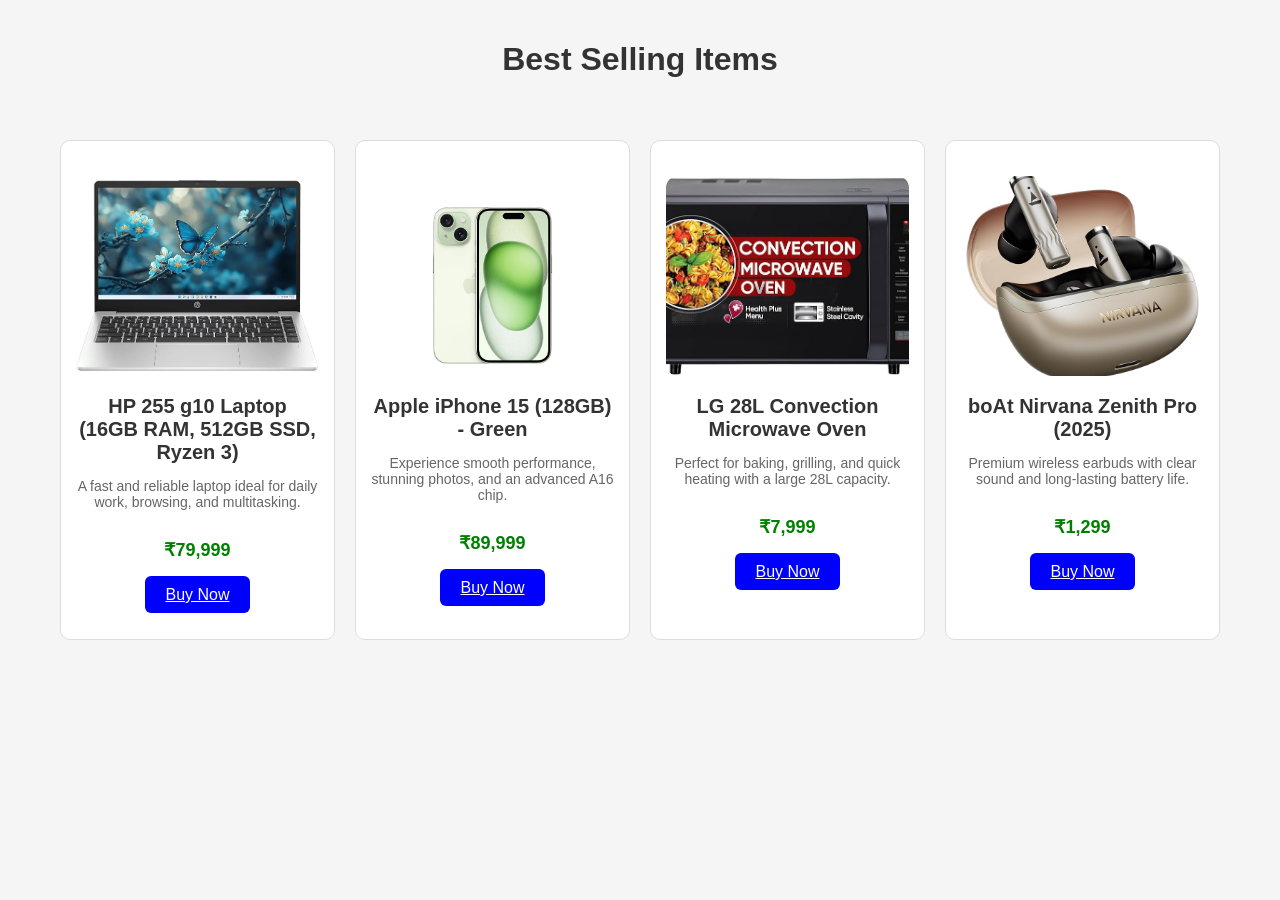
==== EXP-9-RESPONSIVE-GRID/index.html @ a28a719b "changes in class-button" ====
<!DOCTYPE html>
<html lang="en">
<head>
    <meta charset="UTF-8">
    <meta name="viewport" content="width=device-width, initial-scale=1.0">
    <title>Experiment 9- Responsive Product Grid</title>
    <link rel="stylesheet" href="style.css">
</head>
<body>
    <h1 class="heading">Best Selling Items</h1>
    <div class="product-grid">
        <div class="product-card">
            <img src="laptop.jpeg" alt="HP Laptop">
            <h3>HP 255 g10 Laptop (16GB RAM, 512GB SSD, Ryzen 3)</h3>
            <p>A fast and reliable laptop ideal for daily work, browsing, and multitasking.</p>
            <div class="price">&#8377;79,999</div>
            <a href="#" class="button">Buy Now</a>
        </div>
        <div class="product-card">
            <img src="iphone.jpeg" alt="iPhone 15">
            <h3>Apple iPhone 15 (128GB) - Green</h3>
            <p>Experience smooth performance, stunning photos, and an advanced A16 chip.</p>
            <div class="price">&#8377;89,999</div>
            <a href="#" class="button">Buy Now</a>
        </div>
        <div class="product-card">
            <img src="oven.jpeg" alt="Microwave Oven">
            <h3>LG 28L Convection Microwave Oven</h3>
            <p>Perfect for baking, grilling, and quick heating with a large 28L capacity.</p>
            <div class="price">&#8377;7,999</div>
            <a href="#" class="button">Buy Now</a>
        </div>
        <div class="product-card">
            <img src="earbuds.jpeg" alt="boAt Earbuds">
            <h3>boAt Nirvana Zenith Pro (2025)</h3>
            <p>Premium wireless earbuds with clear sound and long-lasting battery life.</p>
            <div class="price">&#8377;1,299</div>
            <a href="#" class="button">Buy Now</a>
        </div>
    </div>
</body>
</html>
---- EXP-9-RESPONSIVE-GRID/style.css ----
*{
    box-sizing: border-box;
}
body{
    font-family: Arial, Helvetica, sans-serif;
    margin: 0;
    padding: 0;
    background: #f5f5f5;
}
h1{
    text-align: center;
    padding: 20px;
    color: #333;
}
.product-grid{
    display: grid;
    grid-template-columns: repeat(auto-fit, minmax(250px, 1fr));
    gap: 20px;
    padding: 20px;
    max-width: 1200px;
    margin: auto;
}
.product-card{
    background: #fff;
    border: 1px solid #ddd;
    border-radius: 10px;
    padding: 35px 15px 35px;
    text-align: center;
}
.product-card:hover{
    transform: scale(1.05);
    box-shadow: 0 4px 12px rgba(0,0,0,0.1);
}
.product-card img{
    width: 100%;
    height: 200px;
    object-fit: cover;
    border-radius: 12px;
}
.product-card h3{
    margin: 15px 0 10px;
    font-size: 20px;
    color: #333;
}
.product-card p{
    font-size: 14px;
    color: #666;
}
.price{
    font-size: 18px;
    color: green;
    font-weight: bold;
    margin: 10px 0;
    padding: 15px;
}
.button {
    background-color: blue;
    color: white;
    padding: 10px 20px;
    border-radius: 6px;
    margin-bottom: 15px;
}
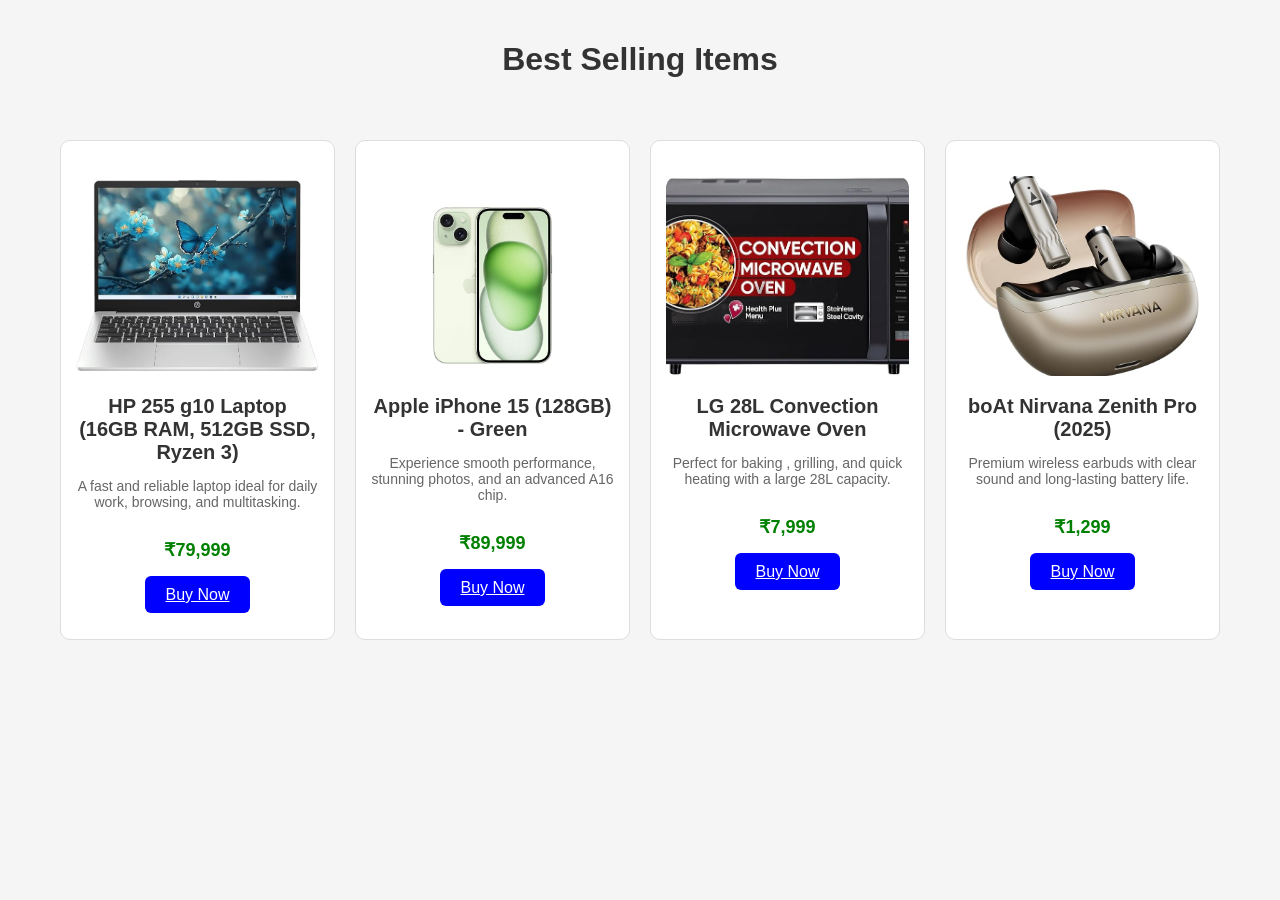
==== commit a3a9f40a: "laptop_card_added" ====
--- a/EXP-9-RESPONSIVE-GRID/index.html
+++ b/EXP-9-RESPONSIVE-GRID/index.html
@@ -17,7 +17,7 @@
             <a href="#" class="button">Buy Now</a>
         </div>
         <div class="product-card">
-            <img src="iphone.jpeg" alt="iPhone 15">
+            <img src="iphone.jpeg" alt=" iPhone 15">
             <h3>Apple iPhone 15 (128GB) - Green</h3>
             <p>Experience smooth performance, stunning photos, and an advanced A16 chip.</p>
             <div class="price">&#8377;89,999</div>
@@ -26,7 +26,7 @@
         <div class="product-card">
             <img src="oven.jpeg" alt="Microwave Oven">
             <h3>LG 28L Convection Microwave Oven</h3>
-            <p>Perfect for baking, grilling, and quick heating with a large 28L capacity.</p>
+            <p>Perfect for baking , grilling, and quick heating with a large 28L capacity.</p>
             <div class="price">&#8377;7,999</div>
             <a href="#" class="button">Buy Now</a>
         </div>
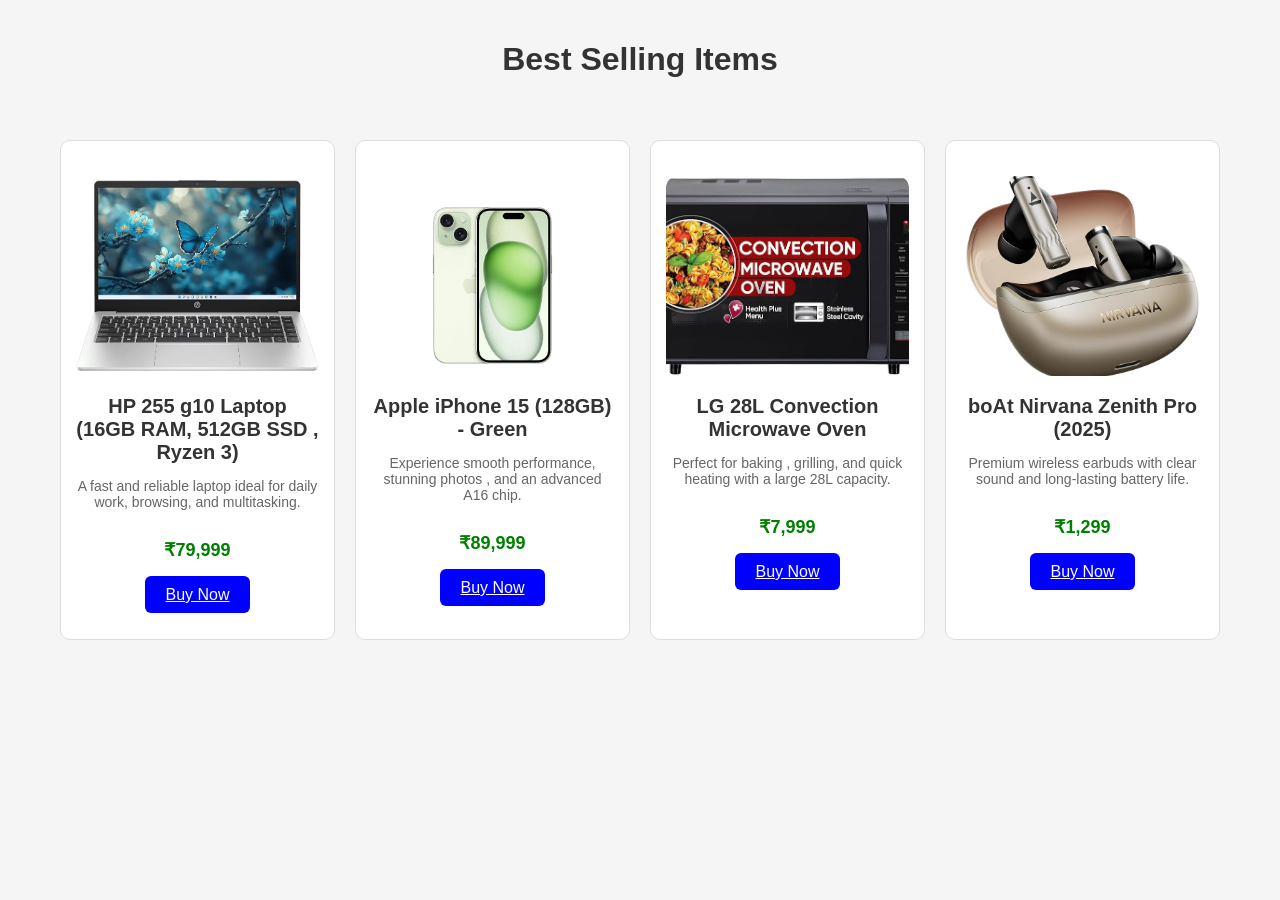
==== commit a9520a6e: "oven_card_added" ====
--- a/EXP-9-RESPONSIVE-GRID/index.html
+++ b/EXP-9-RESPONSIVE-GRID/index.html
@@ -11,7 +11,7 @@
     <div class="product-grid">
         <div class="product-card">
             <img src="laptop.jpeg" alt="HP Laptop">
-            <h3>HP 255 g10 Laptop (16GB RAM, 512GB SSD, Ryzen 3)</h3>
+            <h3>HP 255 g10 Laptop (16GB RAM, 512GB SSD , Ryzen 3)</h3>
             <p>A fast and reliable laptop ideal for daily work, browsing, and multitasking.</p>
             <div class="price">&#8377;79,999</div>
             <a href="#" class="button">Buy Now</a>
@@ -19,7 +19,7 @@
         <div class="product-card">
             <img src="iphone.jpeg" alt=" iPhone 15">
             <h3>Apple iPhone 15 (128GB) - Green</h3>
-            <p>Experience smooth performance, stunning photos, and an advanced A16 chip.</p>
+            <p>Experience smooth performance, stunning photos , and an advanced A16 chip.</p>
             <div class="price">&#8377;89,999</div>
             <a href="#" class="button">Buy Now</a>
         </div>
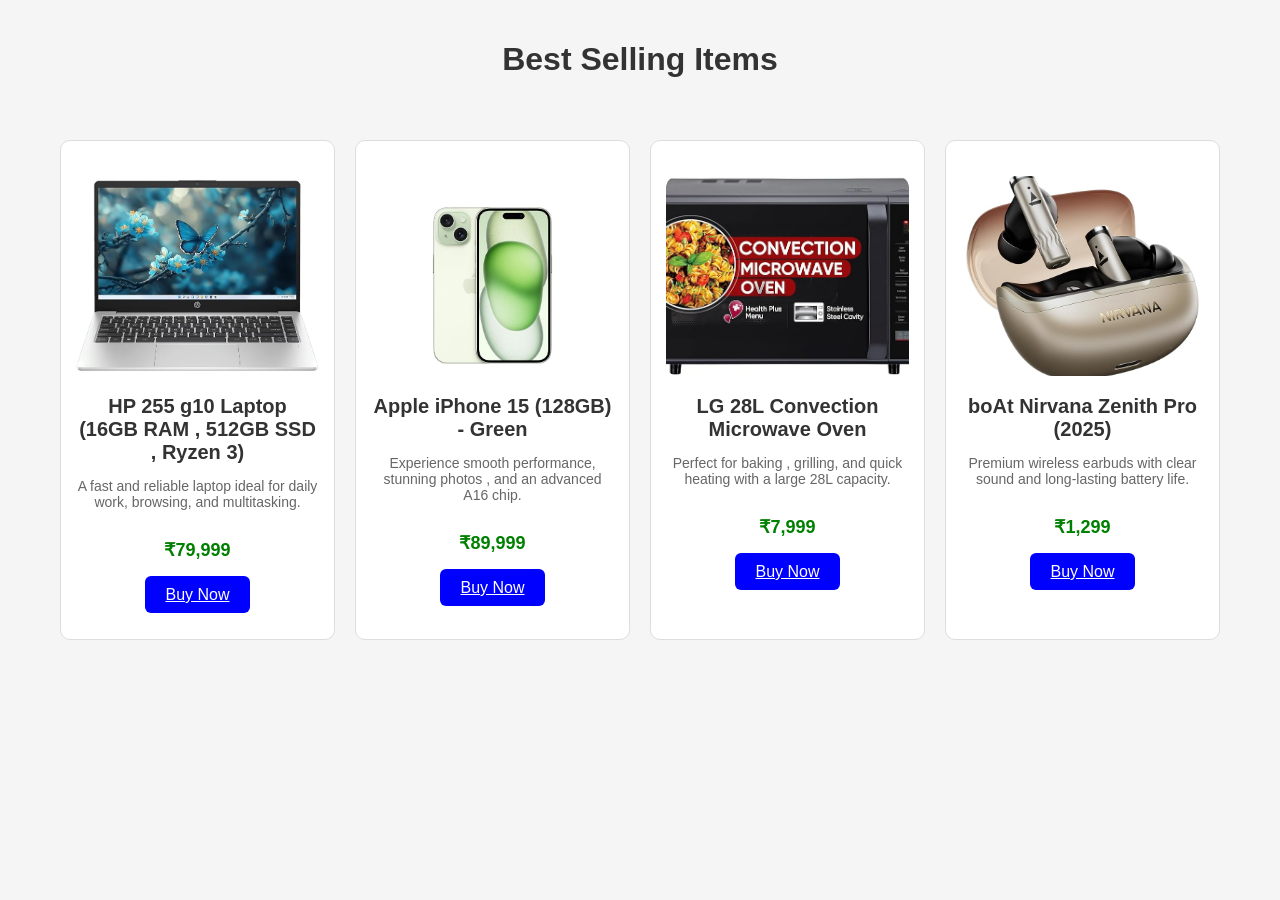
==== commit c68f1043: "new_changes" ====
--- a/EXP-9-RESPONSIVE-GRID/index.html
+++ b/EXP-9-RESPONSIVE-GRID/index.html
@@ -11,7 +11,7 @@
     <div class="product-grid">
         <div class="product-card">
             <img src="laptop.jpeg" alt="HP Laptop">
-            <h3>HP 255 g10 Laptop (16GB RAM, 512GB SSD , Ryzen 3)</h3>
+            <h3>HP 255 g10 Laptop (16GB RAM , 512GB SSD , Ryzen 3)</h3>
             <p>A fast and reliable laptop ideal for daily work, browsing, and multitasking.</p>
             <div class="price">&#8377;79,999</div>
             <a href="#" class="button">Buy Now</a>
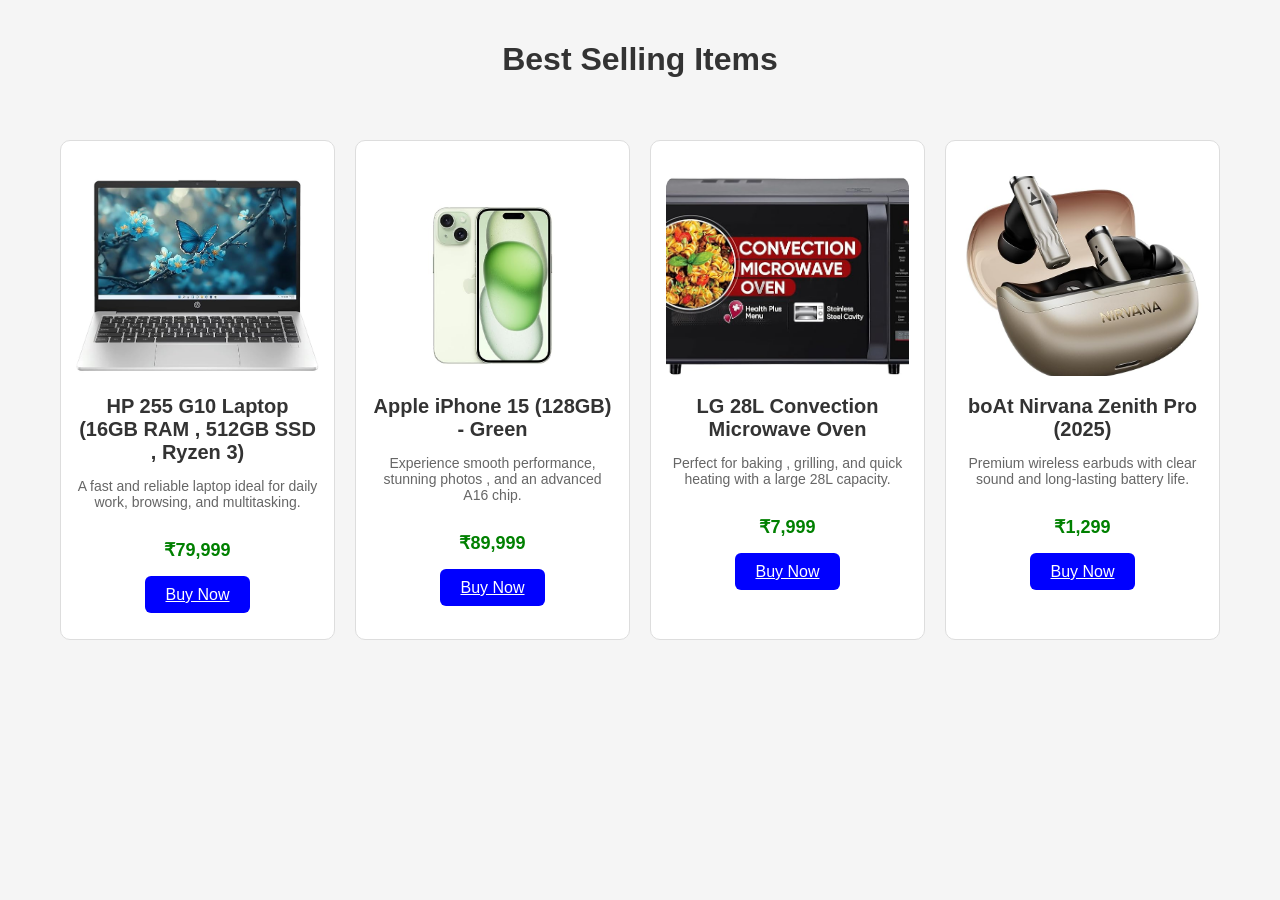
==== commit 04e682e8: "new_changes_7" ====
--- a/EXP-9-RESPONSIVE-GRID/index.html
+++ b/EXP-9-RESPONSIVE-GRID/index.html
@@ -11,7 +11,7 @@
     <div class="product-grid">
         <div class="product-card">
             <img src="laptop.jpeg" alt="HP Laptop">
-            <h3>HP 255 g10 Laptop (16GB RAM , 512GB SSD , Ryzen 3)</h3>
+            <h3>HP 255 G10 Laptop (16GB RAM , 512GB SSD , Ryzen 3)</h3>
             <p>A fast and reliable laptop ideal for daily work, browsing, and multitasking.</p>
             <div class="price">&#8377;79,999</div>
             <a href="#" class="button">Buy Now</a>
